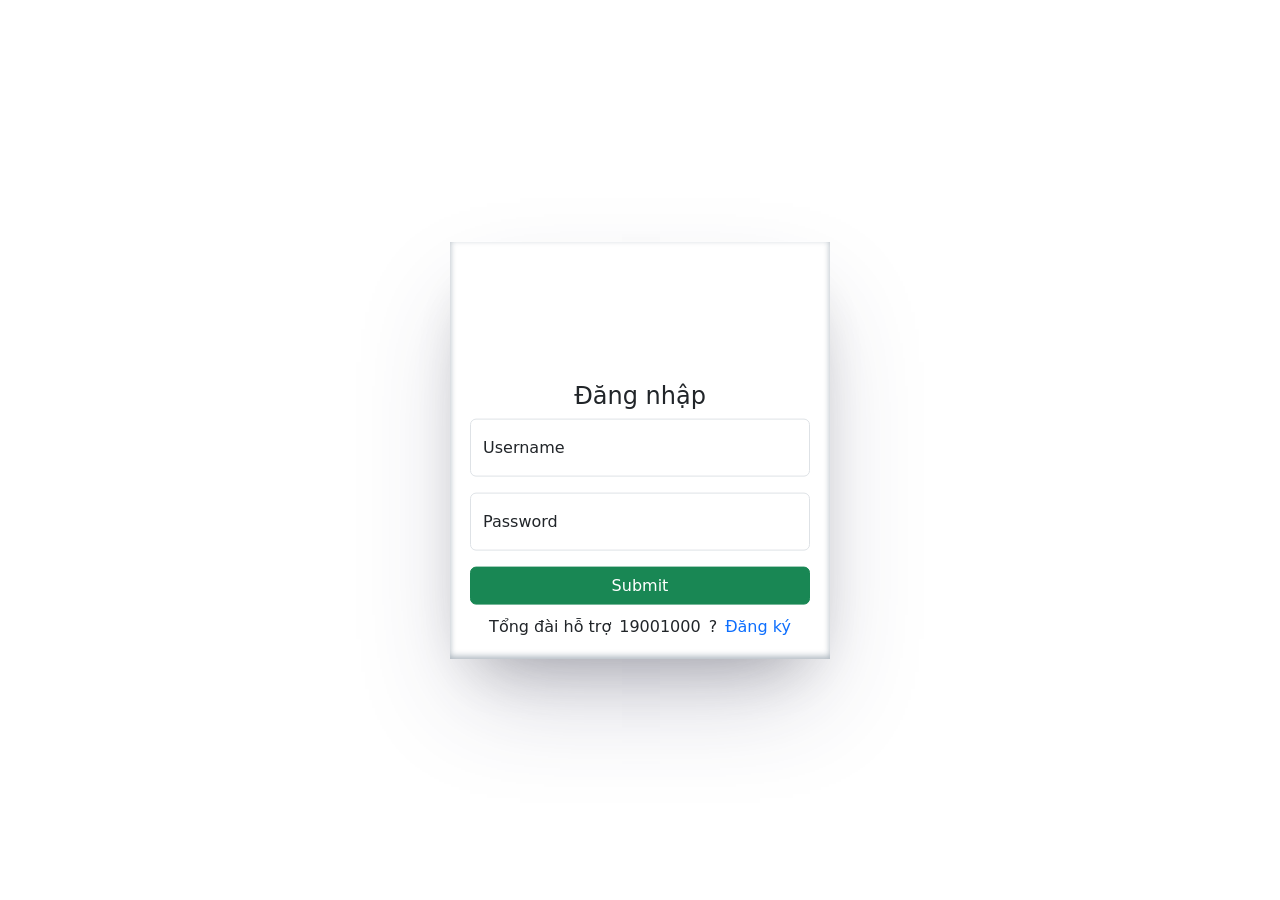
==== login.html @ ad687238 "upload" ====
<!DOCTYPE html>
<html lang="en">
  <head>
    <meta charset="UTF-8" />
    <meta name="viewport" content="width=device-width, initial-scale=1.0" />
    <link
      rel="icon"
      type="image/svg+xml"
      href="https://www.sapo.vn/Themes/Portal/Default/StylesV2/images/logo/Sapo-logo.svg?v=202312200435"
    />
    <title>Đăng nhập - Sapo</title>
    <link
      rel="stylesheet"
      href="https://cdn.jsdelivr.net/npm/bootstrap@5.3.2/dist/css/bootstrap.min.css"
    />
    <link rel="stylesheet" href="./css/user/login.css" />
  </head>
  <body>
    <div class="login">
      <div class="logo">
        <a href="./pages/user/index.html">
          <img
            src="https://www.sapo.vn/Themes/Portal/Default/StylesV2/images/logo/Sapo-logo.svg?v=202312200435"
            alt=""
          />
        </a>
      </div>
      <h4>Đăng nhập</h4>
      <form class="formLogin" id="formLogin">
        <div class="form-floating mb-3">
          <input
            type="text"
            class="form-control"
            id="floatingInput"
            placeholder="Username"
          />
          <label for="floatingInput">Username</label>
          <span id="errUser" class="err">Username không được bỏ trống *</span>
        </div>
        <div class="form-floating">
          <input
            type="password"
            class="form-control"
            id="floatingPassword"
            placeholder="Password"
          />
          <label for="floatingPassword">Password</label>
          <span id="errPass" class="err">Password không được bỏ trống *</span>
        </div>
        <span id="errLogin" class="err"
          >Username và password không chính xác *</span
        >
        <div class="d-flex justify-content-center mt-3">
          <button type="submit" class="btn btn-success w-100">Submit</button>
        </div>
      </form>
      <span class="spanBottom"
        >Tổng đài hỗ trợ <span>19001000</span>?
        <a href="./register.html">Đăng ký</a></span
      >
    </div>

    <script src="./js/user/login.js"></script>
  </body>
</html>
---- css/user/login.css ----
*,
*::after,
*::before {
  padding: 0;
  margin: 0;
  box-sizing: border-box;
}
a {
  text-decoration: none;
}
input:focus {
  outline: none;
}
li {
  list-style: none;
}
img {
  display: block;
  max-width: 100%;
}
body {
  background: url(https://www.mbbank.com.vn/images/hp_bg_special_product.png);
}
h4 {
  text-align: center;
  margin-top: 120px;
}
.login {
  position: fixed;
  top: 50%;
  left: 50%;
  transform: translate(-50%, -50%);
  width: 380px;
  padding: 20px;
  background-color: rgba(255, 255, 255, 0.5);
  box-shadow: rgba(50, 50, 93, 0.25) 0px 50px 100px -20px,
    rgba(0, 0, 0, 0.3) 0px 30px 60px -30px,
    rgba(10, 37, 64, 0.35) 0px -2px 6px 0px inset;
}
.logo {
  width: 70%;
  position: absolute;
  left: 50%;
  transform: translate(-50%);
}
.login p {
  font-size: 16px;
  color: #000;
  text-align: center;
  margin-top: 10px;
}
.err {
  text-align: left;
  margin: 0;
  padding: 10px;
  color: red;
  display: none;
}
.border-red {
  border: 1px solid red;
}
.spanBottom {
  display: flex;
  justify-content: center;
  align-items: center;
  gap: 8px;
  margin-top: 10px;
}
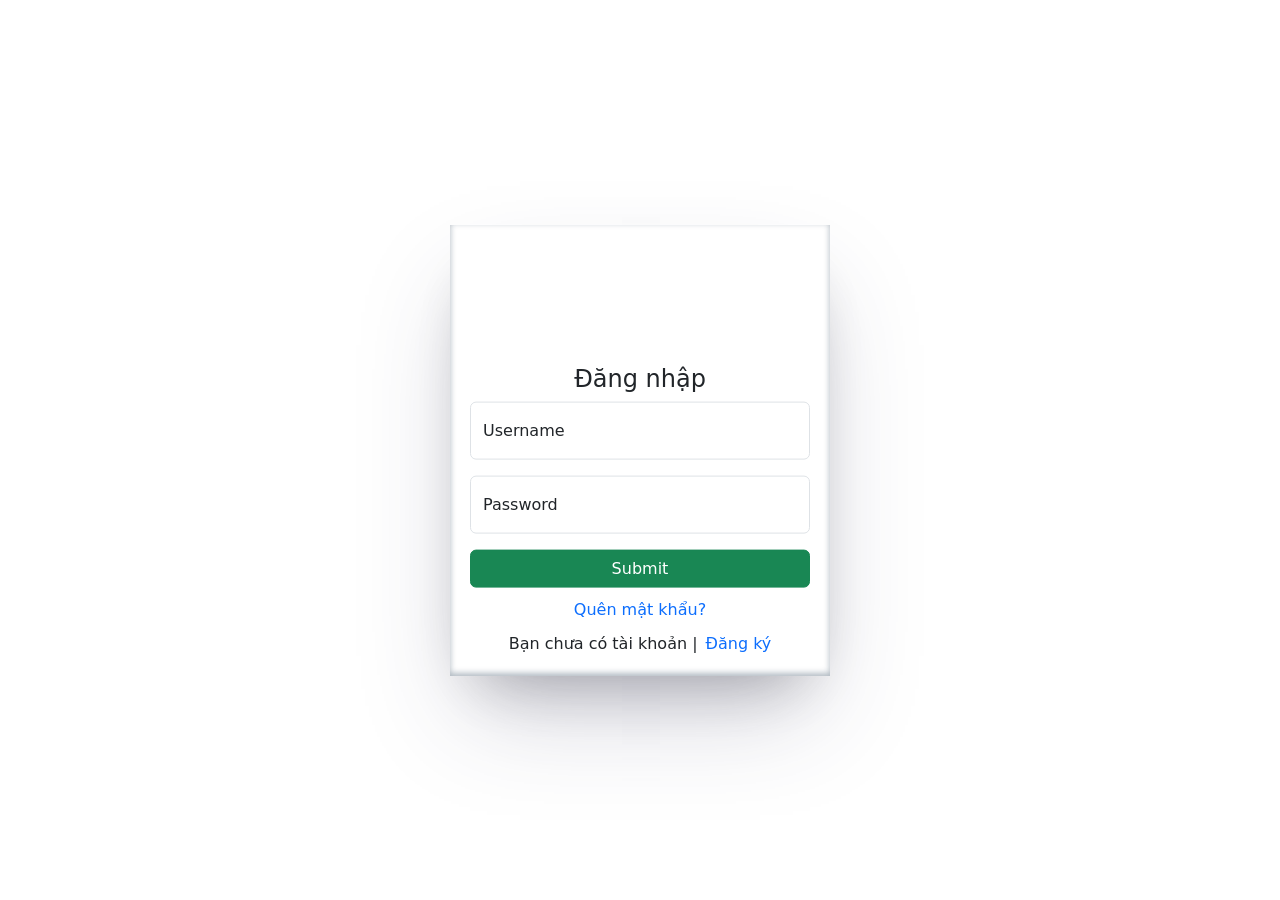
==== commit f854c767: "update api and new user" ====
--- a/login.html
+++ b/login.html
@@ -31,32 +31,33 @@
           <input
             type="text"
             class="form-control"
-            id="floatingInput"
+            id="username"
             placeholder="Username"
           />
-          <label for="floatingInput">Username</label>
+          <label for="username">Username</label>
           <span id="errUser" class="err">Username không được bỏ trống *</span>
         </div>
         <div class="form-floating">
           <input
             type="password"
             class="form-control"
-            id="floatingPassword"
+            id="password"
             placeholder="Password"
           />
-          <label for="floatingPassword">Password</label>
+          <label for="password">Password</label>
           <span id="errPass" class="err">Password không được bỏ trống *</span>
         </div>
         <span id="errLogin" class="err"
           >Username và password không chính xác *</span
         >
+        <span id="errLoginErr" class="err">Tài khoản bị chặn</span>
         <div class="d-flex justify-content-center mt-3">
           <button type="submit" class="btn btn-success w-100">Submit</button>
         </div>
       </form>
+      <span class="forgetPass"><a href="">Quên mật khẩu?</a></span>
       <span class="spanBottom"
-        >Tổng đài hỗ trợ <span>19001000</span>?
-        <a href="./register.html">Đăng ký</a></span
+        >Bạn chưa có tài khoản | <a href="./register.html">Đăng ký</a></span
       >
     </div>
 
--- a/css/user/login.css
+++ b/css/user/login.css
@@ -59,6 +59,13 @@
 .border-red {
   border: 1px solid red;
 }
+.forgetPass {
+  display: flex;
+  justify-content: center;
+  align-items: center;
+  margin-top: 10px;
+  color: #000;
+}
 .spanBottom {
   display: flex;
   justify-content: center;
